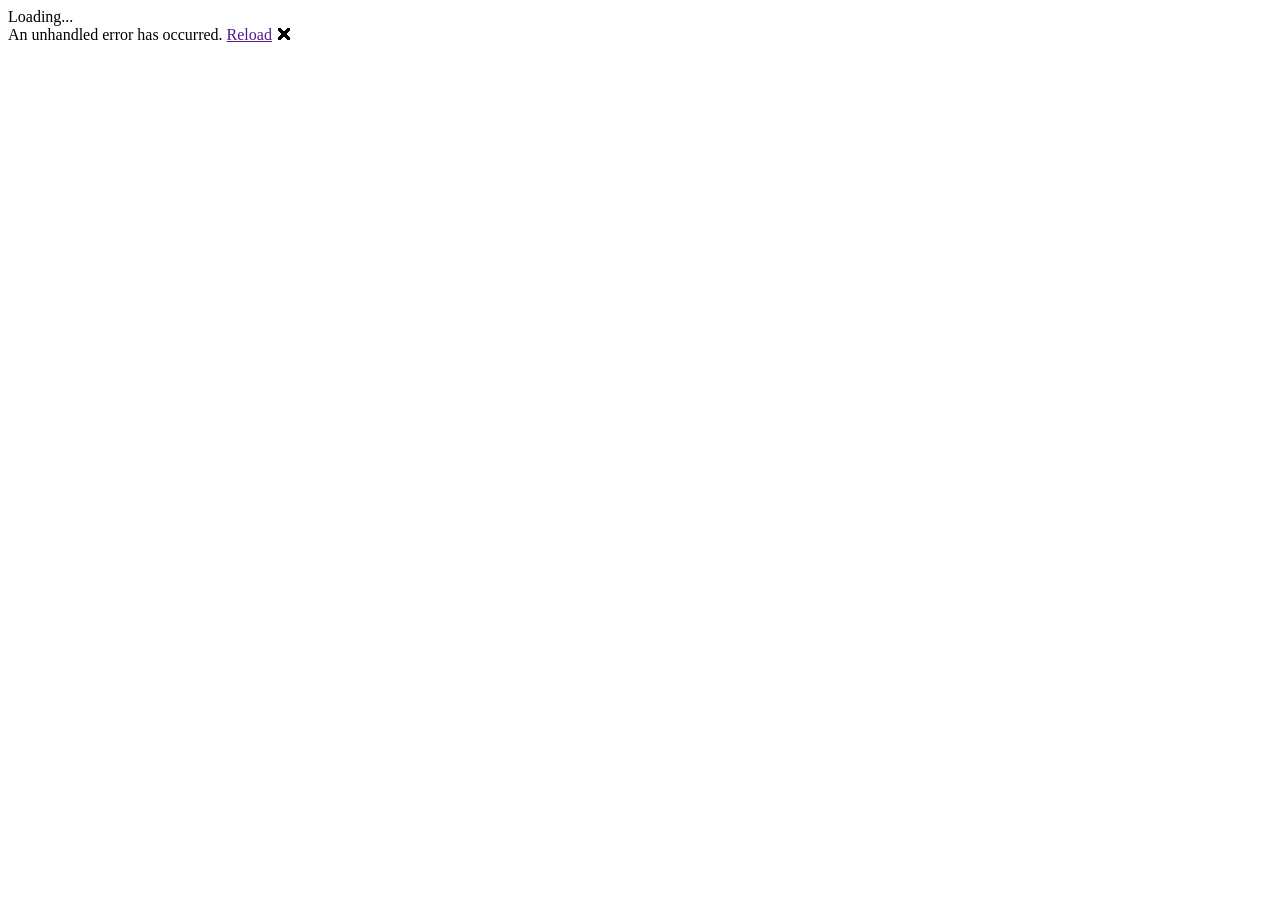
==== Client/wwwroot/index.html @ 719298e2 "Initial commit" ====
<!DOCTYPE html>
<html lang="en">

<head>
    <meta charset="utf-8" />
    <meta name="viewport" content="width=device-width, initial-scale=1.0, maximum-scale=1.0, user-scalable=no" />
    <title>BlazorBasic</title>
    <base href="/" />
    <link href="css/bootstrap/bootstrap.min.css" rel="stylesheet" />
    <link href="css/app.css" rel="stylesheet" />
    <link href="BlazorBasic.styles.css" rel="stylesheet" />
</head>

<body>
    <div id="app">Loading...</div>

    <div id="blazor-error-ui">
        An unhandled error has occurred.
        <a href="" class="reload">Reload</a>
        <a class="dismiss">🗙</a>
    </div>
    <script src="_framework/blazor.webassembly.js"></script>
</body>

</html>
---- Client/wwwroot/css/app.css ----
﻿@import url('open-iconic/font/css/open-iconic-bootstrap.min.css');

html, body {
    font-family: 'Helvetica Neue', Helvetica, Arial, sans-serif;
}

h1:focus {
    outline: none;
}

a, .btn-link {
    color: #0071c1;
}

.btn-primary {
    color: #fff;
    background-color: #1b6ec2;
    border-color: #1861ac;
}

.content {
    padding-top: 1.1rem;
}

.valid.modified:not([type=checkbox]) {
    outline: 1px solid #26b050;
}

.invalid {
    outline: 1px solid red;
}

.validation-message {
    color: red;
}

#blazor-error-ui {
    background: lightyellow;
    bottom: 0;
    box-shadow: 0 -1px 2px rgba(0, 0, 0, 0.2);
    display: none;
    left: 0;
    padding: 0.6rem 1.25rem 0.7rem 1.25rem;
    position: fixed;
    width: 100%;
    z-index: 1000;
}

    #blazor-error-ui .dismiss {
        cursor: pointer;
        position: absolute;
        right: 0.75rem;
        top: 0.5rem;
    }

.blazor-error-boundary {
    background: url([data-uri]) no-repeat 1rem/1.8rem, #b32121;
    padding: 1rem 1rem 1rem 3.7rem;
    color: white;
}

    .blazor-error-boundary::after {
        content: "An error has occurred."
    }
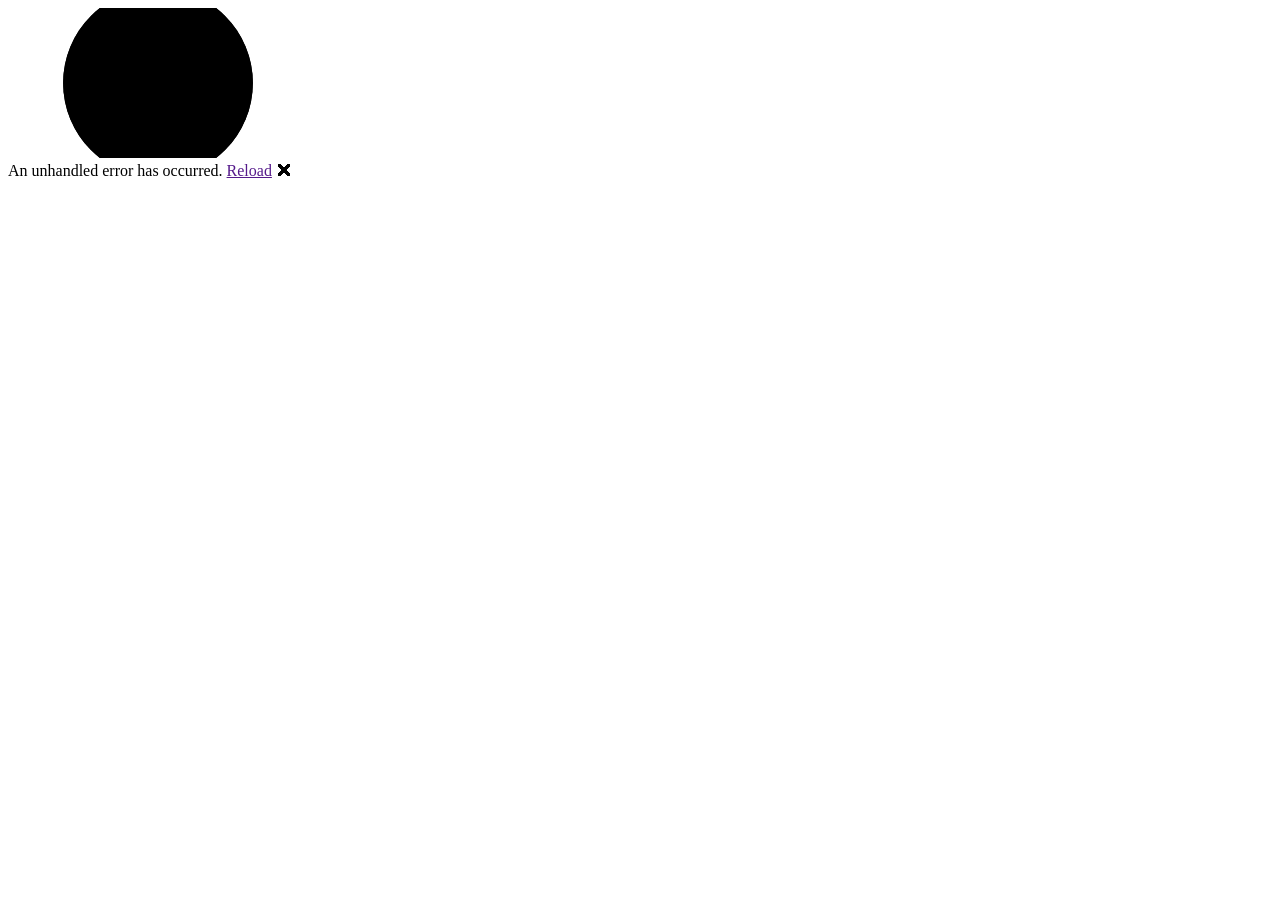
==== commit 5aecfeb2: "Website Source Code" ====
--- a/Client/wwwroot/index.html
+++ b/Client/wwwroot/index.html
@@ -3,16 +3,23 @@
 
 <head>
     <meta charset="utf-8" />
-    <meta name="viewport" content="width=device-width, initial-scale=1.0, maximum-scale=1.0, user-scalable=no" />
-    <title>BlazorBasic</title>
+    <meta name="viewport" content="width=device-width, initial-scale=1.0" />
+    <title>Mickey's Website</title>
     <base href="/" />
     <link href="css/bootstrap/bootstrap.min.css" rel="stylesheet" />
     <link href="css/app.css" rel="stylesheet" />
-    <link href="BlazorBasic.styles.css" rel="stylesheet" />
+    <link rel="icon" type="image/png" href="favicon.png" />
+    <link href="Client.styles.css" rel="stylesheet" />
 </head>
 
 <body>
-    <div id="app">Loading...</div>
+    <div id="app">
+        <svg class="loading-progress">
+            <circle r="40%" cx="50%" cy="50%" />
+            <circle r="40%" cx="50%" cy="50%" />
+        </svg>
+        <div class="loading-progress-text"></div>
+    </div>
 
     <div id="blazor-error-ui">
         An unhandled error has occurred.
--- a/Client/wwwroot/css/app.css
+++ b/Client/wwwroot/css/app.css
@@ -1,4 +1,4 @@
-﻿@import url('open-iconic/font/css/open-iconic-bootstrap.min.css');
+@import url('open-iconic/font/css/open-iconic-bootstrap.min.css');
 
 html, body {
     font-family: 'Helvetica Neue', Helvetica, Arial, sans-serif;
@@ -16,6 +16,10 @@
     color: #fff;
     background-color: #1b6ec2;
     border-color: #1861ac;
+}
+
+.btn:focus, .btn:active:focus, .btn-link.nav-link:focus, .form-control:focus, .form-check-input:focus {
+  box-shadow: 0 0 0 0.1rem white, 0 0 0 0.25rem #258cfb;
 }
 
 .content {
@@ -62,3 +66,36 @@
     .blazor-error-boundary::after {
         content: "An error has occurred."
     }
+
+.loading-progress {
+    position: relative;
+    display: block;
+    width: 8rem;
+    height: 8rem;
+    margin: 20vh auto 1rem auto;
+}
+
+    .loading-progress circle {
+        fill: none;
+        stroke: #e0e0e0;
+        stroke-width: 0.6rem;
+        transform-origin: 50% 50%;
+        transform: rotate(-90deg);
+    }
+
+        .loading-progress circle:last-child {
+            stroke: #1b6ec2;
+            stroke-dasharray: calc(3.141 * var(--blazor-load-percentage, 0%) * 0.8), 500%;
+            transition: stroke-dasharray 0.05s ease-in-out;
+        }
+
+.loading-progress-text {
+    position: absolute;
+    text-align: center;
+    font-weight: bold;
+    inset: calc(20vh + 3.25rem) 0 auto 0.2rem;
+}
+
+    .loading-progress-text:after {
+        content: var(--blazor-load-percentage-text, "Loading");
+    }
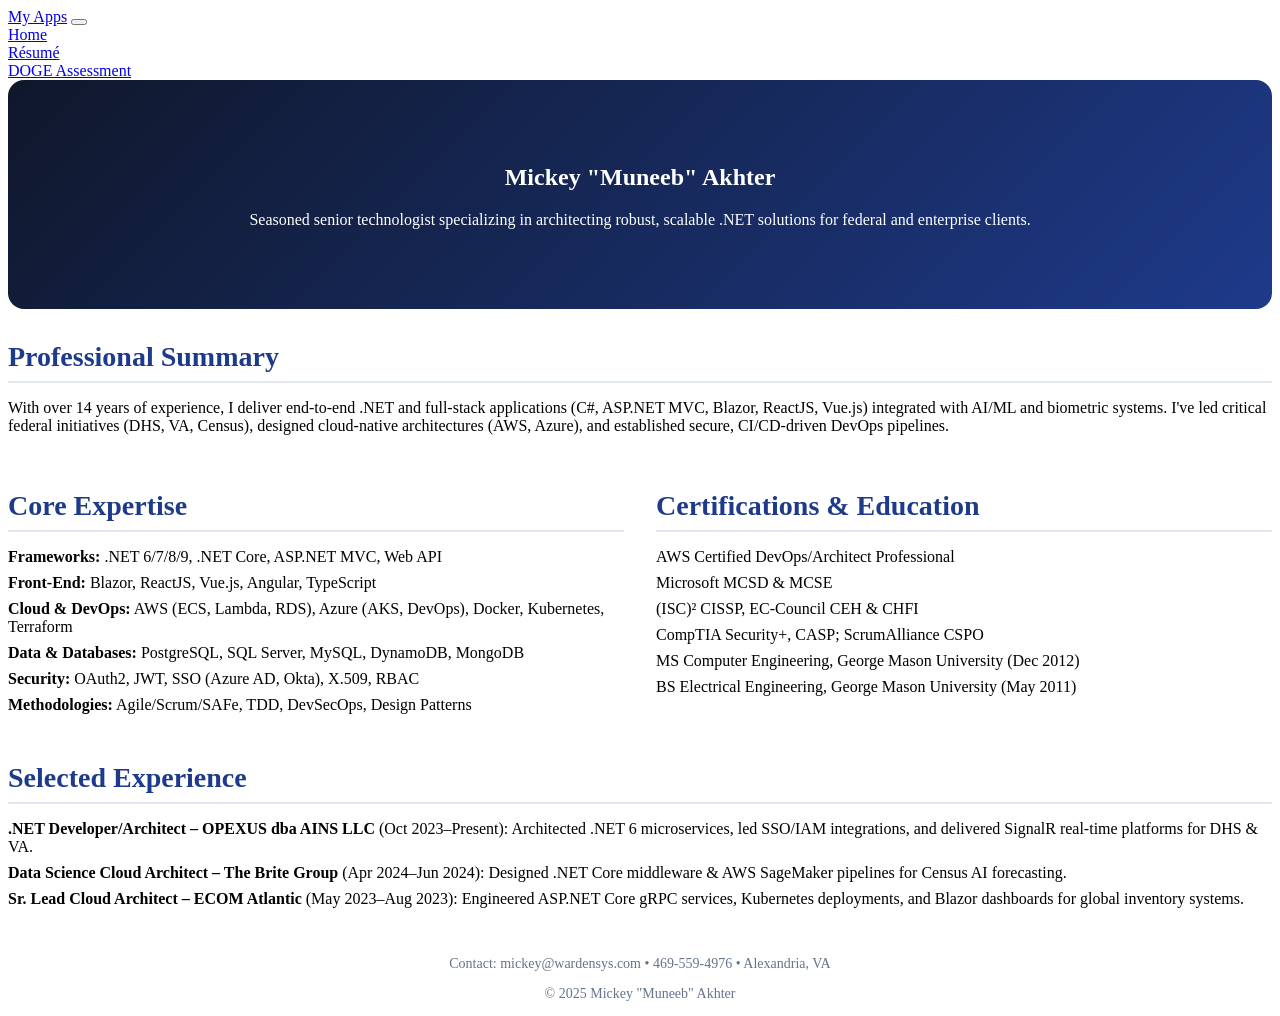
==== commit 3cd10e2a: "Convert Blazor pages to static HTML with JavaScript Co-authored-by: muneebakhter <26473093+muneebakh" ====
--- a/Client/wwwroot/index.html
+++ b/Client/wwwroot/index.html
@@ -9,24 +9,152 @@
     <link href="css/bootstrap/bootstrap.min.css" rel="stylesheet" />
     <link href="css/app.css" rel="stylesheet" />
     <link rel="icon" type="image/png" href="favicon.png" />
-    <link href="Client.styles.css" rel="stylesheet" />
+    <style>
+        .hero {
+            background: linear-gradient(135deg, #0f172a, #1e3a8a);
+            color: white;
+            padding: 4rem 2rem;
+            border-radius: 1rem;
+            text-align: center;
+            margin-bottom: 2rem;
+        }
+
+        .section {
+            margin-top: 2rem;
+        }
+
+        .section h2 {
+            font-size: 1.75rem;
+            color: #1e3a8a;
+            border-bottom: 2px solid #e2e8f0;
+            padding-bottom: 0.5rem;
+            margin-bottom: 1rem;
+        }
+
+        .two-col {
+            display: grid;
+            grid-template-columns: repeat(auto-fit, minmax(300px, 1fr));
+            gap: 2rem;
+        }
+
+        ul {
+            list-style: none;
+            padding: 0;
+        }
+
+        ul li {
+            margin-bottom: 0.5rem;
+        }
+
+        .footer {
+            margin-top: 3rem;
+            text-align: center;
+            font-size: 0.875rem;
+            color: #64748b;
+        }
+    </style>
 </head>
 
 <body>
-    <div id="app">
-        <svg class="loading-progress">
-            <circle r="40%" cx="50%" cy="50%" />
-            <circle r="40%" cx="50%" cy="50%" />
-        </svg>
-        <div class="loading-progress-text"></div>
+    <div class="page">
+        <div class="sidebar">
+            <nav id="nav-menu">
+                <div class="top-row ps-3 navbar navbar-dark">
+                    <div class="container-fluid">
+                        <a class="navbar-brand" href="index.html">My Apps</a>
+                        <button title="Navigation menu" class="navbar-toggler" onclick="toggleNavMenu()">
+                            <span class="navbar-toggler-icon"></span>
+                        </button>
+                    </div>
+                </div>
+
+                <div class="nav-scrollable" id="navMenu">
+                    <nav class="flex-column">
+                        <div class="nav-item px-3">
+                            <a class="nav-link active" href="index.html">
+                                <span class="oi oi-home" aria-hidden="true"></span> Home
+                            </a>
+                        </div>
+
+                        <div class="nav-item px-3">
+                            <a class="nav-link" href="resume.html">
+                                <span class="oi oi-document" aria-hidden="true"></span> Résumé
+                            </a>
+                        </div>
+
+                        <div class="nav-item px-3">
+                            <a class="nav-link" href="doge.html">
+                                <span class="oi oi-puzzle-piece" aria-hidden="true"></span> DOGE Assessment
+                            </a>
+                        </div>
+                    </nav>
+                </div>
+            </nav>
+        </div>
+
+        <main>
+            <article class="content px-4">
+                <div class="hero">
+                    <h1 class="display-4">Mickey "Muneeb" Akhter</h1>
+                    <p class="lead">Seasoned senior technologist specializing in architecting robust, scalable .NET solutions for federal and enterprise clients.</p>
+                </div>
+
+                <div class="section">
+                    <h2>Professional Summary</h2>
+                    <p>
+                        With over 14 years of experience, I deliver end-to-end .NET and full-stack applications (C#, ASP.NET MVC, Blazor, ReactJS, Vue.js) integrated with AI/ML and biometric systems.
+                        I've led critical federal initiatives (DHS, VA, Census), designed cloud-native architectures (AWS, Azure), and established secure, CI/CD-driven DevOps pipelines.
+                    </p>
+                </div>
+
+                <div class="section two-col">
+                    <div>
+                        <h2>Core Expertise</h2>
+                        <ul>
+                            <li><strong>Frameworks:</strong> .NET 6/7/8/9, .NET Core, ASP.NET MVC, Web API</li>
+                            <li><strong>Front-End:</strong> Blazor, ReactJS, Vue.js, Angular, TypeScript</li>
+                            <li><strong>Cloud & DevOps:</strong> AWS (ECS, Lambda, RDS), Azure (AKS, DevOps), Docker, Kubernetes, Terraform</li>
+                            <li><strong>Data & Databases:</strong> PostgreSQL, SQL Server, MySQL, DynamoDB, MongoDB</li>
+                            <li><strong>Security:</strong> OAuth2, JWT, SSO (Azure AD, Okta), X.509, RBAC</li>
+                            <li><strong>Methodologies:</strong> Agile/Scrum/SAFe, TDD, DevSecOps, Design Patterns</li>
+                        </ul>
+                    </div>
+                    <div>
+                        <h2>Certifications & Education</h2>
+                        <ul>
+                            <li>AWS Certified DevOps/Architect Professional</li>
+                            <li>Microsoft MCSD & MCSE</li>
+                            <li>(ISC)² CISSP, EC-Council CEH & CHFI</li>
+                            <li>CompTIA Security+, CASP; ScrumAlliance CSPO</li>
+                            <li>MS Computer Engineering, George Mason University (Dec 2012)</li>
+                            <li>BS Electrical Engineering, George Mason University (May 2011)</li>
+                        </ul>
+                    </div>
+                </div>
+
+                <div class="section">
+                    <h2>Selected Experience</h2>
+                    <ul>
+                        <li><strong>.NET Developer/Architect – OPEXUS dba AINS LLC</strong> (Oct 2023–Present): Architected .NET 6 microservices, led SSO/IAM integrations, and delivered SignalR real-time platforms for DHS & VA.</li>
+                        <li><strong>Data Science Cloud Architect – The Brite Group</strong> (Apr 2024–Jun 2024): Designed .NET Core middleware & AWS SageMaker pipelines for Census AI forecasting.</li>
+                        <li><strong>Sr. Lead Cloud Architect – ECOM Atlantic</strong> (May 2023–Aug 2023): Engineered ASP.NET Core gRPC services, Kubernetes deployments, and Blazor dashboards for global inventory systems.</li>
+                    </ul>
+                </div>
+
+                <div class="footer">
+                    <p>Contact: mickey@wardensys.com • 469‑559‑4976 • Alexandria, VA</p>
+                    <p>&copy; 2025 Mickey "Muneeb" Akhter</p>
+                </div>
+            </article>
+        </main>
     </div>
 
-    <div id="blazor-error-ui">
-        An unhandled error has occurred.
-        <a href="" class="reload">Reload</a>
-        <a class="dismiss">🗙</a>
-    </div>
-    <script src="_framework/blazor.webassembly.js"></script>
+    <script>
+        function toggleNavMenu() {
+            const navMenu = document.getElementById('navMenu');
+            navMenu.classList.toggle('collapse');
+        }
+    </script>
 </body>
 
 </html>
--- a/Client/wwwroot/css/app.css
+++ b/Client/wwwroot/css/app.css
@@ -38,64 +38,147 @@
     color: red;
 }
 
-#blazor-error-ui {
-    background: lightyellow;
-    bottom: 0;
-    box-shadow: 0 -1px 2px rgba(0, 0, 0, 0.2);
-    display: none;
-    left: 0;
-    padding: 0.6rem 1.25rem 0.7rem 1.25rem;
-    position: fixed;
-    width: 100%;
-    z-index: 1000;
+/* Page Layout */
+.page {
+    position: relative;
+    display: flex;
+    flex-direction: column;
 }
 
-    #blazor-error-ui .dismiss {
-        cursor: pointer;
-        position: absolute;
-        right: 0.75rem;
-        top: 0.5rem;
+.sidebar {
+    background-image: linear-gradient(180deg, rgb(5, 39, 103) 0%, #3a0647 70%);
+}
+
+.top-row {
+    background-color: #f7f7f7;
+    border-bottom: 1px solid #d6d5d5;
+    justify-content: flex-end;
+    height: 3.5rem;
+    display: flex;
+    align-items: center;
+}
+
+.top-row a, .top-row .btn-link {
+    white-space: nowrap;
+    margin-left: 1.5rem;
+    text-decoration: none;
+}
+
+.top-row a:hover, .top-row .btn-link:hover {
+    text-decoration: underline;
+}
+
+.top-row a:first-child {
+    overflow: hidden;
+    text-overflow: ellipsis;
+}
+
+@media (max-width: 640.98px) {
+    .top-row:not(.auth) {
+        display: none;
     }
 
-.blazor-error-boundary {
-    background: url([data-uri]) no-repeat 1rem/1.8rem, #b32121;
-    padding: 1rem 1rem 1rem 3.7rem;
+    .top-row.auth {
+        justify-content: space-between;
+    }
+
+    .top-row a, .top-row .btn-link {
+        margin-left: 0;
+    }
+}
+
+@media (min-width: 641px) {
+    .page {
+        flex-direction: row;
+    }
+
+    .sidebar {
+        width: 250px;
+        height: 100vh;
+        position: sticky;
+        top: 0;
+    }
+
+    .top-row {
+        position: sticky;
+        top: 0;
+        z-index: 1;
+    }
+
+    main > article {
+        padding-left: 2rem !important;
+        padding-right: 1.5rem !important;
+    }
+}
+
+main {
+    flex: 1;
+}
+
+.sidebar {
+    background-image: linear-gradient(180deg, rgb(5, 39, 103) 0%, #3a0647 70%);
+}
+
+.top-row {
+    background-color: rgba(0,0,0,0.4);
+    border: 0;
+    height: 3.5rem;
+}
+
+.navbar-brand {
+    font-size: 1.1rem;
+}
+
+.navbar-toggler {
+    background-color: rgba(255, 255, 255, 0.1);
+}
+
+.top-row a {
     color: white;
 }
 
-    .blazor-error-boundary::after {
-        content: "An error has occurred."
-    }
-
-.loading-progress {
-    position: relative;
-    display: block;
-    width: 8rem;
-    height: 8rem;
-    margin: 20vh auto 1rem auto;
+.nav-scrollable {
+    display: none;
 }
 
-    .loading-progress circle {
-        fill: none;
-        stroke: #e0e0e0;
-        stroke-width: 0.6rem;
-        transform-origin: 50% 50%;
-        transform: rotate(-90deg);
-    }
-
-        .loading-progress circle:last-child {
-            stroke: #1b6ec2;
-            stroke-dasharray: calc(3.141 * var(--blazor-load-percentage, 0%) * 0.8), 500%;
-            transition: stroke-dasharray 0.05s ease-in-out;
-        }
-
-.loading-progress-text {
-    position: absolute;
-    text-align: center;
-    font-weight: bold;
-    inset: calc(20vh + 3.25rem) 0 auto 0.2rem;
+.nav-scrollable:not(.collapse) {
+    display: block;
 }
 
-    .loading-progress-text:after {
-        content: var(--blazor-load-percentage-text, "Loading");
+.nav-item {
+    font-size: 0.9rem;
+    padding-bottom: 0.5rem;
+}
+
+.nav-item:first-of-type {
+    padding-top: 1rem;
+}
+
+.nav-item:last-of-type {
+    padding-bottom: 1rem;
+}
+
+.nav-item a {
+    color: #d7d7d7;
+    border-radius: 4px;
+    height: 3rem;
+    display: flex;
+    align-items: center;
+    line-height: 3rem;
+}
+
+.nav-item a.active {
+    background-color: rgba(255,255,255,0.25);
+    color: white;
+}
+
+.nav-item a:hover {
+    background-color: rgba(255,255,255,0.1);
+    color: white;
+}
+
+@media (min-width: 641px) {
+    .nav-scrollable {
+        display: block;
     }
+}
